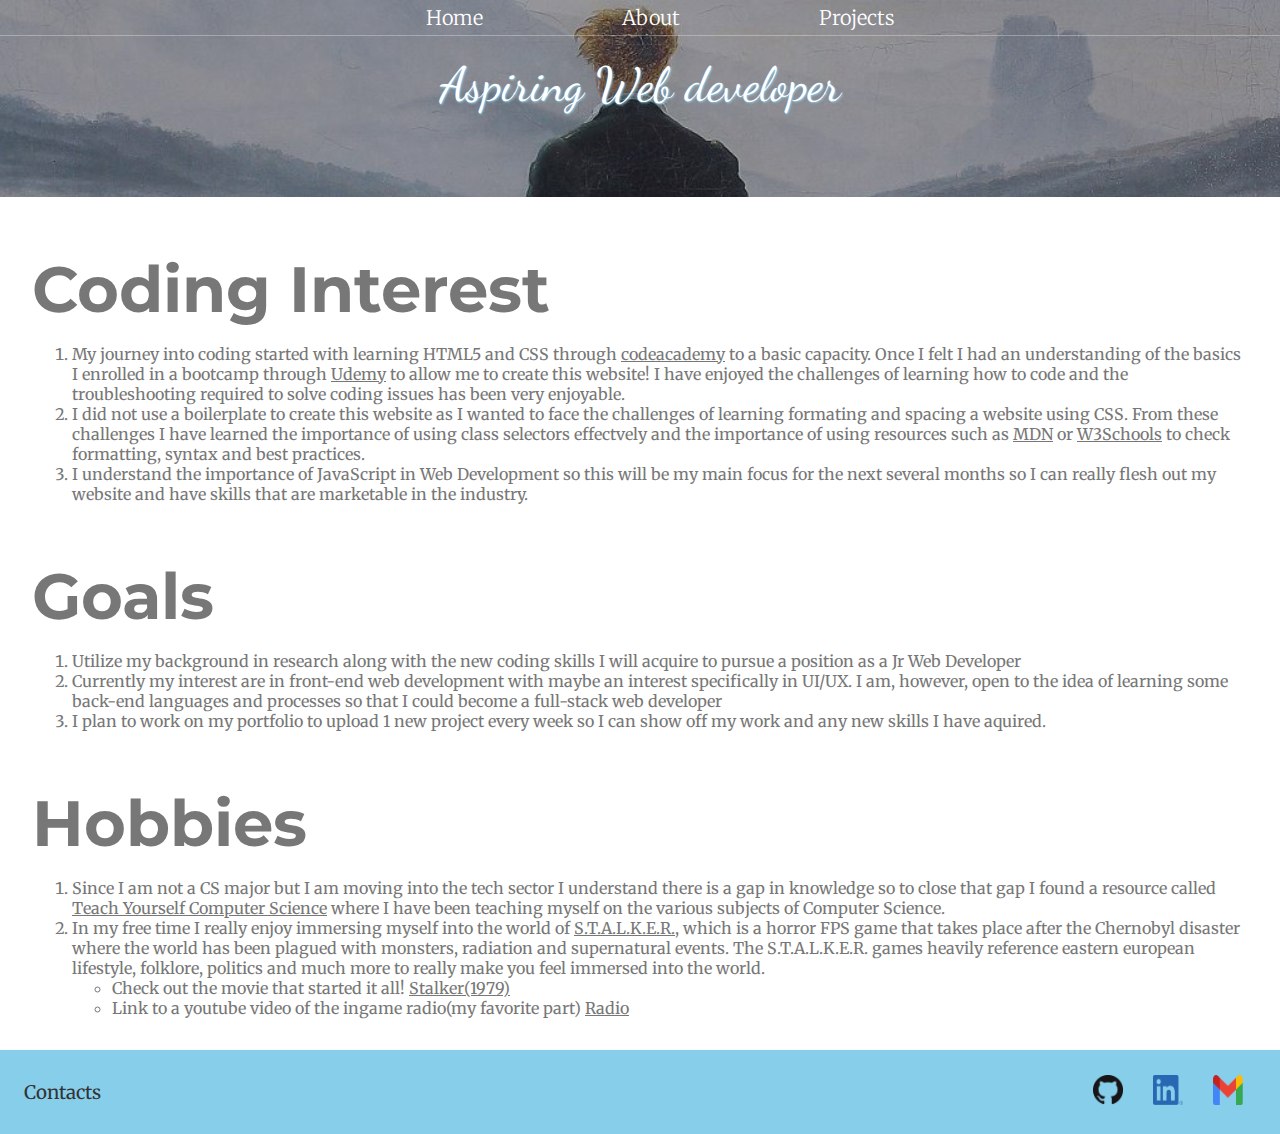
==== webdev-about-me.html @ 6b8b9857 "Add files via upload" ====
<!DOCTYPE html>
<html lang="en">
<head>
    <meta charset="UTF-8">
    <meta http-equiv="X-UA-Compatible" content="IE=edge">
    <meta name="viewport" content="device-width, initial-scale=1">
    <link rel="stylesheet" href="styles.css">
    <link rel="icon" href="webdev-media/favicon.ico">
    <link rel="preconnect" href="https://fonts.googleapis.com">
    <link rel="preconnect" href="https://fonts.gstatic.com" crossorigin>
    <link href="https://fonts.googleapis.com/css2?family=Dancing+Script&family=Merriweather&family=Montserrat&display=swap" rel="stylesheet"> 
    <title>John Foxwell | About</title>
</head>

<body>
    <header class="main-header">        
        <nav class="main-nav nav">
            <ul>
                <li><a href="index.html">Home</a></li>
                <li><a href="webdev-about-me.html">About</a></li>
                <li><a href="webdev-projects.html">Projects</a></li>
            </ul>
        </nav>
        <h1 class="title-name">Aspiring Web developer</h1>
    </header>
    <main class="myInterest">
        <h2>Coding Interest</h2>
            <ol>
                <li>My journey into coding started with learning HTML5 and CSS through <a href="https://www.codecademy.com" target="_blank">codeacademy</a> to a basic capacity. Once I felt I had an understanding of the basics I enrolled in a bootcamp through <a href="https://www.udemy.com/">Udemy</a> to allow me to create this website! I have enjoyed the challenges of learning how to code and the troubleshooting required to solve coding issues has been very enjoyable.</li>
                <li>I did not use a boilerplate to create this website as I wanted to face the challenges of learning formating and spacing a website using CSS. From these challenges I have learned the importance of using class selectors effectvely and the importance of using resources such as <a href="https://developer.mozilla.org/en-US/" target="_blank">MDN</a> or <a href="https://www.w3schools.com/" target="_blank">W3Schools</a> to check formatting, syntax and best practices.  </li>
                <li>I understand the importance of JavaScript in Web Development so this will be my main focus for the next several months so I can really flesh out my website and have skills that are marketable in the industry.</li>
            </ol>
        <h2>Goals</h2>
            <ol>
                <li>Utilize my background in research along with the new coding skills I will acquire to pursue a position as a Jr Web Developer</li>
                <li>Currently my interest are in front-end web development with maybe an interest specifically in UI/UX. I am, however, open to the idea of learning some back-end languages and processes so that I could become a full-stack web developer</li>
                <li>I plan to work on my portfolio to upload 1 new project every week so I can show off my work and any new skills I have aquired.</li>
            </ol>
        <h2>Hobbies</h2>
            <ol>
                <li>Since I am not a CS major but I am moving into the tech sector I understand there is a gap in knowledge so to close that gap I found a resource called <a href="https://teachyourselfcs.com/">Teach Yourself Computer Science</a> where I have been teaching myself on the various subjects of Computer Science.</li>
                <li>In my free time I really enjoy immersing myself into the world of <a href="#">S.T.A.L.K.E.R.</a>, which is a horror FPS game that takes place after the Chernobyl disaster where the world has been plagued with monsters, radiation and supernatural events. The S.T.A.L.K.E.R. games heavily reference eastern european lifestyle, folklore, politics and much more to really make you feel immersed into the world.</li>
                <ul>
                    <li>Check out the movie that started it all! <a href="https://www.imdb.com/title/tt0079944/" target="_blank">Stalker(1979)</a></li>
                    <li>Link to a youtube video of the ingame radio(my favorite part) <a href="https://www.youtube.com/watch?v=4rVj-3NIeQk" target="_blank">Radio</a></li>
                </ul> 
            </ol>
    </main>
    <footer class="main-footer">
        <div class="container main-footer-container">
            <h3 class="sub-header">Contacts</h3>
            <ul class="nav footer-nav">
                <li>  <!--Change to personal github-->
                    <a href="https://github.com/" target="_blank">
                        <img src="webdev-media/GitHub-Mark-32px.png" alt="">
                    </a>
                </li>
                <li>  <!--Change to personal linkedin-->
                    <a href="https://www.linkedin.com/" target="_blank">
                        <img src="webdev-media/LI-In-Bug.png" alt="">
                    </a>
                </li>
                <li>  <!--Turn this into an action='mail:to...'-->
                    <a href="https://www.google.com/gmail/about/">
                        <img src="webdev-media/Gmail_Logo_32px.png" alt="">
                    </a>
                </li>
            </ul>
        </div>
    </footer>
</body>
</html>
---- styles.css ----
/* this is a convient way to link in stylesheets/fonts/etc but is not best practice. 
Import prevents parrallel downloads meaning the browser will wait for the imported file to finish dowloading before it starts downloading the rest of the content.
(slows down website load times)*/

/* @import url('https://fonts.googleapis.com/css2?family=Space+Mono&display=swap'); */


/* Universal selector. What is the difference between this and body/html? */
* {
    box-sizing: border-box;
    font-family: 'Merriweather', serif;
    color: #777;
}

/* Element selectors */
html, body {
    margin: 0;
    padding: 0;
}

h1 {
    font-family: 'Dancing Script', cursive;
}

h2 {
    font-family: 'Montserrat', sans-serif;
    font-size: 4rem;
    margin-bottom: 0;
}

/* ID selectors */
#page-contents {
    position: relative;
    min-height: 100vh;
}

/* Class selectors */
.main-header {
    background-color: rgba(0, 0, 0, .3);
    background-image: url("webdev-media/Capture.JPG");
    background-blend-mode: multiply;
    background-size: cover;
    padding-bottom: 64px; 
}

.main-nav {
    text-align: center;
    font-size: 20px;
    font-weight: lighter;
    border-bottom: 1px solid rgba(255, 255, 255, .3);
}

.main-nav li {
    padding: 0 5%;
}

.nav ul {
    margin: 0;
}

.nav li {
    display: inline;
}

.nav a {
    display: inline-block;
    padding: 5px;
    color: white;
    text-decoration: none;
}

.nav a:hover {
    background-color: rgba(255, 255, 255, .3);
}

.title-name {
    text-align: center;
    margin: 20px 50px;
    font-size: 3em;
    font-weight: normal;
    color: white;
    text-shadow: 1px 1px 2px skyblue;
}

.intro {
    margin: 1em;
}

.container {
    max-width: 1500px;
    margin: 0 auto;
    padding: 0 1.5em;
}

.sub-header {
    font-weight: normal;
    color: #333;
    text-align: center;
}

.main-footer {
    background-color: skyblue;
    color: white;
    padding: .25em 0;
    bottom: 0;
    width: 100%;
}

.main-footer2 {
    background-color: skyblue;
    color: white;
    padding: .25em 0;
    position: absolute;
    bottom: 0;
    width: 100%;
}

.main-footer-container {
    display: flex;
    align-items: center;
}

.main-footer-container ul {
    flex-grow: 1;
    text-align: end;
}

.footer-nav li {
    padding: 0 .5em;
}

.footer-nav img {
    width: 30px;
    height: 30px;
}

.projects-red {
    background-color: red;
    width: 100px;
    height: 100px;
}
.projects-yellow {
    background-color: yellow;
    width: 100px;
    height: 100px;
}
.projects-green {
    background-color: green;
    width: 100px;
    height: 100px;
}

.myInterest {
    margin: 2em;
}
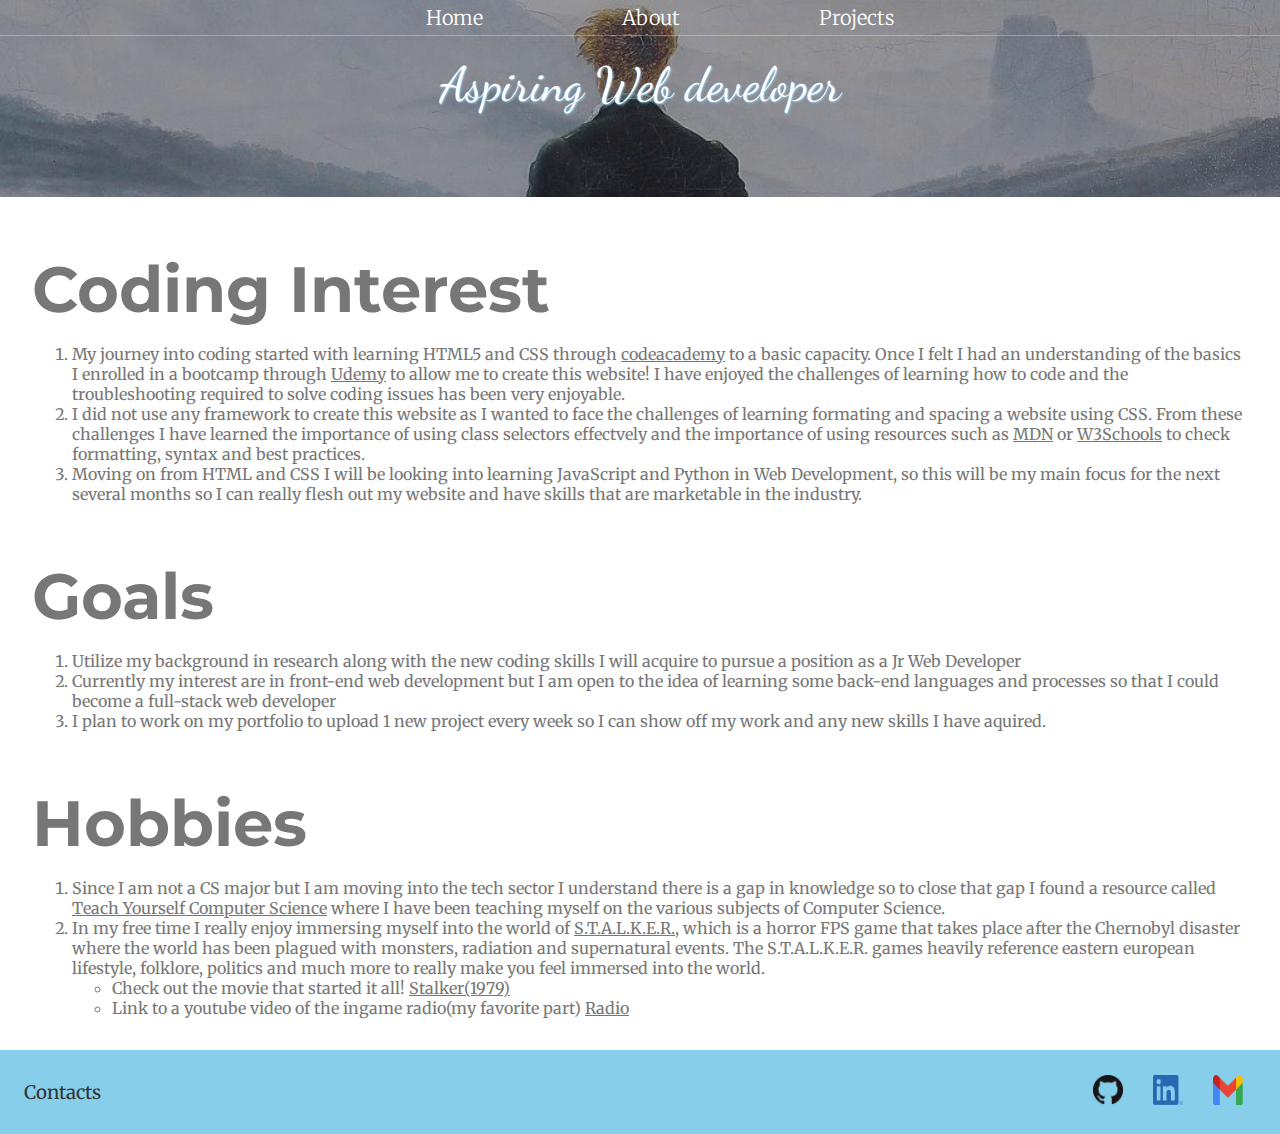
==== commit 2d1f9b24: "Add files via upload" ====
--- a/webdev-about-me.html
+++ b/webdev-about-me.html
@@ -27,19 +27,19 @@
         <h2>Coding Interest</h2>
             <ol>
                 <li>My journey into coding started with learning HTML5 and CSS through <a href="https://www.codecademy.com" target="_blank">codeacademy</a> to a basic capacity. Once I felt I had an understanding of the basics I enrolled in a bootcamp through <a href="https://www.udemy.com/">Udemy</a> to allow me to create this website! I have enjoyed the challenges of learning how to code and the troubleshooting required to solve coding issues has been very enjoyable.</li>
-                <li>I did not use a boilerplate to create this website as I wanted to face the challenges of learning formating and spacing a website using CSS. From these challenges I have learned the importance of using class selectors effectvely and the importance of using resources such as <a href="https://developer.mozilla.org/en-US/" target="_blank">MDN</a> or <a href="https://www.w3schools.com/" target="_blank">W3Schools</a> to check formatting, syntax and best practices.  </li>
-                <li>I understand the importance of JavaScript in Web Development so this will be my main focus for the next several months so I can really flesh out my website and have skills that are marketable in the industry.</li>
+                <li>I did not use any framework to create this website as I wanted to face the challenges of learning formating and spacing a website using CSS. From these challenges I have learned the importance of using class selectors effectvely and the importance of using resources such as <a href="https://developer.mozilla.org/en-US/" target="_blank">MDN</a> or <a href="https://www.w3schools.com/" target="_blank">W3Schools</a> to check formatting, syntax and best practices.  </li>
+                <li>Moving on from HTML and CSS I will be looking into learning JavaScript and Python in Web Development, so this will be my main focus for the next several months so I can really flesh out my website and have skills that are marketable in the industry.</li>
             </ol>
         <h2>Goals</h2>
             <ol>
                 <li>Utilize my background in research along with the new coding skills I will acquire to pursue a position as a Jr Web Developer</li>
-                <li>Currently my interest are in front-end web development with maybe an interest specifically in UI/UX. I am, however, open to the idea of learning some back-end languages and processes so that I could become a full-stack web developer</li>
+                <li>Currently my interest are in front-end web development but I am open to the idea of learning some back-end languages and processes so that I could become a full-stack web developer</li>
                 <li>I plan to work on my portfolio to upload 1 new project every week so I can show off my work and any new skills I have aquired.</li>
             </ol>
         <h2>Hobbies</h2>
             <ol>
                 <li>Since I am not a CS major but I am moving into the tech sector I understand there is a gap in knowledge so to close that gap I found a resource called <a href="https://teachyourselfcs.com/">Teach Yourself Computer Science</a> where I have been teaching myself on the various subjects of Computer Science.</li>
-                <li>In my free time I really enjoy immersing myself into the world of <a href="#">S.T.A.L.K.E.R.</a>, which is a horror FPS game that takes place after the Chernobyl disaster where the world has been plagued with monsters, radiation and supernatural events. The S.T.A.L.K.E.R. games heavily reference eastern european lifestyle, folklore, politics and much more to really make you feel immersed into the world.</li>
+                <li>In my free time I really enjoy immersing myself into the world of <a href="https://www.stalker-game.com/" target="_blank">S.T.A.L.K.E.R.</a>, which is a horror FPS game that takes place after the Chernobyl disaster where the world has been plagued with monsters, radiation and supernatural events. The S.T.A.L.K.E.R. games heavily reference eastern european lifestyle, folklore, politics and much more to really make you feel immersed into the world.</li>
                 <ul>
                     <li>Check out the movie that started it all! <a href="https://www.imdb.com/title/tt0079944/" target="_blank">Stalker(1979)</a></li>
                     <li>Link to a youtube video of the ingame radio(my favorite part) <a href="https://www.youtube.com/watch?v=4rVj-3NIeQk" target="_blank">Radio</a></li>
@@ -50,18 +50,18 @@
         <div class="container main-footer-container">
             <h3 class="sub-header">Contacts</h3>
             <ul class="nav footer-nav">
-                <li>  <!--Change to personal github-->
-                    <a href="https://github.com/" target="_blank">
+                <li> 
+                    <a href="https://github.com/johnfoxwell" target="_blank">
                         <img src="webdev-media/GitHub-Mark-32px.png" alt="">
                     </a>
                 </li>
-                <li>  <!--Change to personal linkedin-->
-                    <a href="https://www.linkedin.com/" target="_blank">
+                <li> 
+                    <a href="https://www.linkedin.com/in/john-foxwell-79b084157/" target="_blank">
                         <img src="webdev-media/LI-In-Bug.png" alt="">
                     </a>
                 </li>
-                <li>  <!--Turn this into an action='mail:to...'-->
-                    <a href="https://www.google.com/gmail/about/">
+                <li> 
+                    <a href="mailto:johnafoxwell@gmail.com">
                         <img src="webdev-media/Gmail_Logo_32px.png" alt="">
                     </a>
                 </li>
--- a/styles.css
+++ b/styles.css
@@ -152,4 +152,8 @@
 
 .myInterest {
     margin: 2em;
+}
+
+.res-header, .res-para {
+    text-align: center;
 }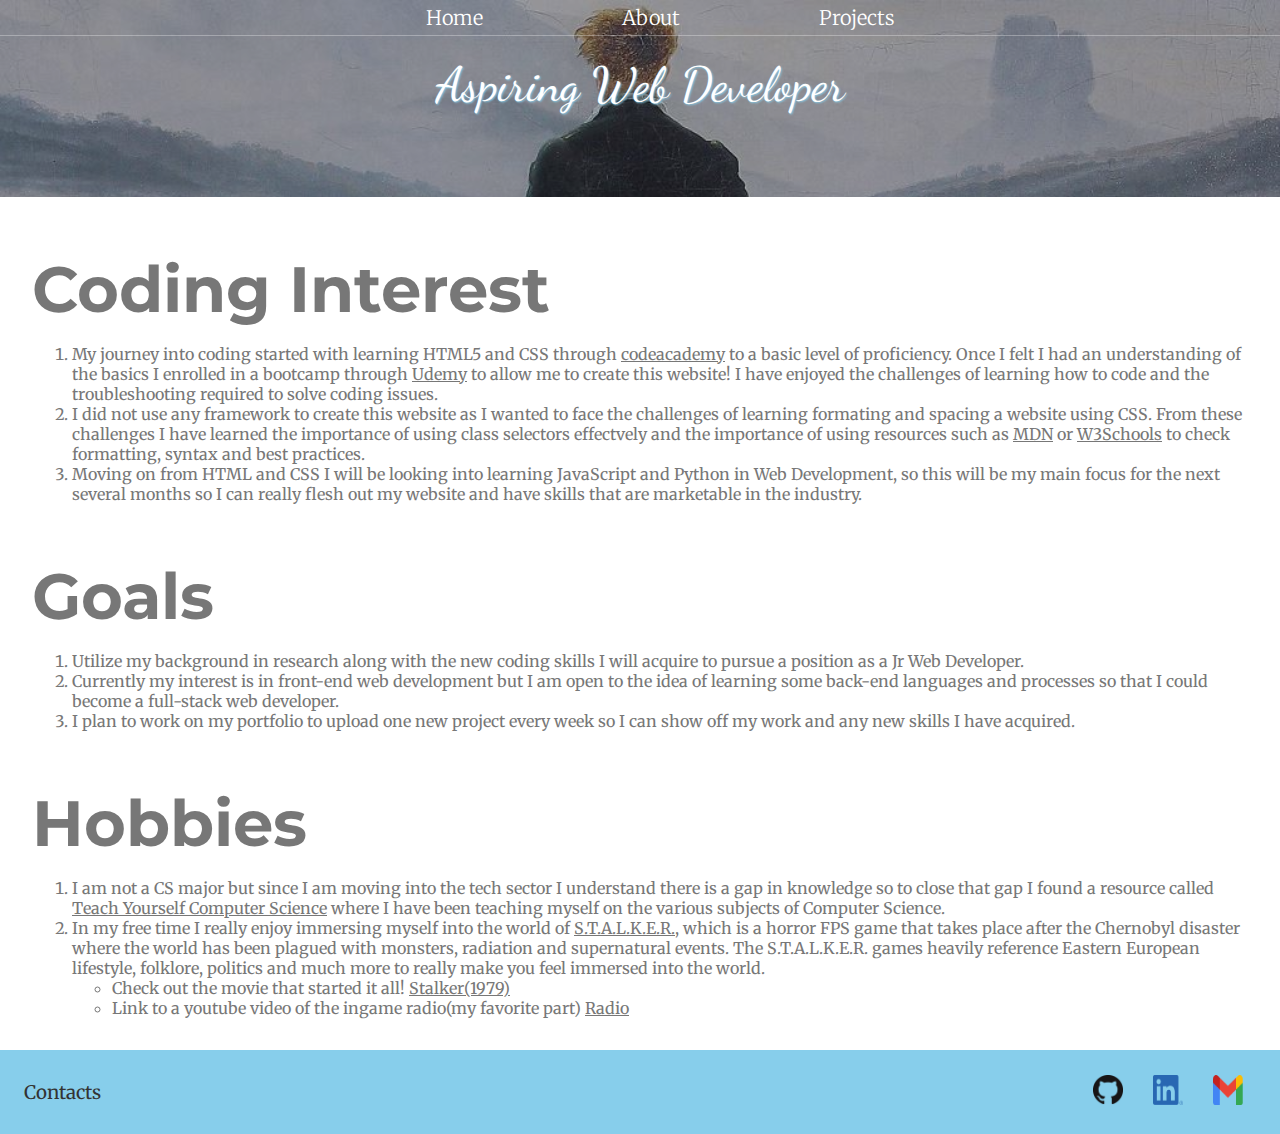
==== commit 774eaa73: "Add files via upload" ====
--- a/webdev-about-me.html
+++ b/webdev-about-me.html
@@ -21,25 +21,25 @@
                 <li><a href="webdev-projects.html">Projects</a></li>
             </ul>
         </nav>
-        <h1 class="title-name">Aspiring Web developer</h1>
+        <h1 class="title-name">Aspiring Web Developer</h1>
     </header>
     <main class="myInterest">
         <h2>Coding Interest</h2>
             <ol>
-                <li>My journey into coding started with learning HTML5 and CSS through <a href="https://www.codecademy.com" target="_blank">codeacademy</a> to a basic capacity. Once I felt I had an understanding of the basics I enrolled in a bootcamp through <a href="https://www.udemy.com/">Udemy</a> to allow me to create this website! I have enjoyed the challenges of learning how to code and the troubleshooting required to solve coding issues has been very enjoyable.</li>
+                <li>My journey into coding started with learning HTML5 and CSS through <a href="https://www.codecademy.com" target="_blank">codeacademy</a> to a basic level of proficiency. Once I felt I had an understanding of the basics I enrolled in a bootcamp through <a href="https://www.udemy.com/">Udemy</a> to allow me to create this website! I have enjoyed the challenges of learning how to code and the troubleshooting required to solve coding issues.</li>
                 <li>I did not use any framework to create this website as I wanted to face the challenges of learning formating and spacing a website using CSS. From these challenges I have learned the importance of using class selectors effectvely and the importance of using resources such as <a href="https://developer.mozilla.org/en-US/" target="_blank">MDN</a> or <a href="https://www.w3schools.com/" target="_blank">W3Schools</a> to check formatting, syntax and best practices.  </li>
                 <li>Moving on from HTML and CSS I will be looking into learning JavaScript and Python in Web Development, so this will be my main focus for the next several months so I can really flesh out my website and have skills that are marketable in the industry.</li>
             </ol>
         <h2>Goals</h2>
             <ol>
-                <li>Utilize my background in research along with the new coding skills I will acquire to pursue a position as a Jr Web Developer</li>
-                <li>Currently my interest are in front-end web development but I am open to the idea of learning some back-end languages and processes so that I could become a full-stack web developer</li>
-                <li>I plan to work on my portfolio to upload 1 new project every week so I can show off my work and any new skills I have aquired.</li>
+                <li>Utilize my background in research along with the new coding skills I will acquire to pursue a position as a Jr Web Developer.</li>
+                <li>Currently my interest is in front-end web development but I am open to the idea of learning some back-end languages and processes so that I could become a full-stack web developer.</li>
+                <li>I plan to work on my portfolio to upload one new project every week so I can show off my work and any new skills I have acquired.</li>
             </ol>
         <h2>Hobbies</h2>
             <ol>
-                <li>Since I am not a CS major but I am moving into the tech sector I understand there is a gap in knowledge so to close that gap I found a resource called <a href="https://teachyourselfcs.com/">Teach Yourself Computer Science</a> where I have been teaching myself on the various subjects of Computer Science.</li>
-                <li>In my free time I really enjoy immersing myself into the world of <a href="https://www.stalker-game.com/" target="_blank">S.T.A.L.K.E.R.</a>, which is a horror FPS game that takes place after the Chernobyl disaster where the world has been plagued with monsters, radiation and supernatural events. The S.T.A.L.K.E.R. games heavily reference eastern european lifestyle, folklore, politics and much more to really make you feel immersed into the world.</li>
+                <li>I am not a CS major but since I am moving into the tech sector I understand there is a gap in knowledge so to close that gap I found a resource called <a href="https://teachyourselfcs.com/">Teach Yourself Computer Science</a> where I have been teaching myself on the various subjects of Computer Science.</li>
+                <li>In my free time I really enjoy immersing myself into the world of <a href="https://www.stalker-game.com/" target="_blank">S.T.A.L.K.E.R.</a>, which is a horror FPS game that takes place after the Chernobyl disaster where the world has been plagued with monsters, radiation and supernatural events. The S.T.A.L.K.E.R. games heavily reference Eastern European lifestyle, folklore, politics and much more to really make you feel immersed into the world.</li>
                 <ul>
                     <li>Check out the movie that started it all! <a href="https://www.imdb.com/title/tt0079944/" target="_blank">Stalker(1979)</a></li>
                     <li>Link to a youtube video of the ingame radio(my favorite part) <a href="https://www.youtube.com/watch?v=4rVj-3NIeQk" target="_blank">Radio</a></li>
